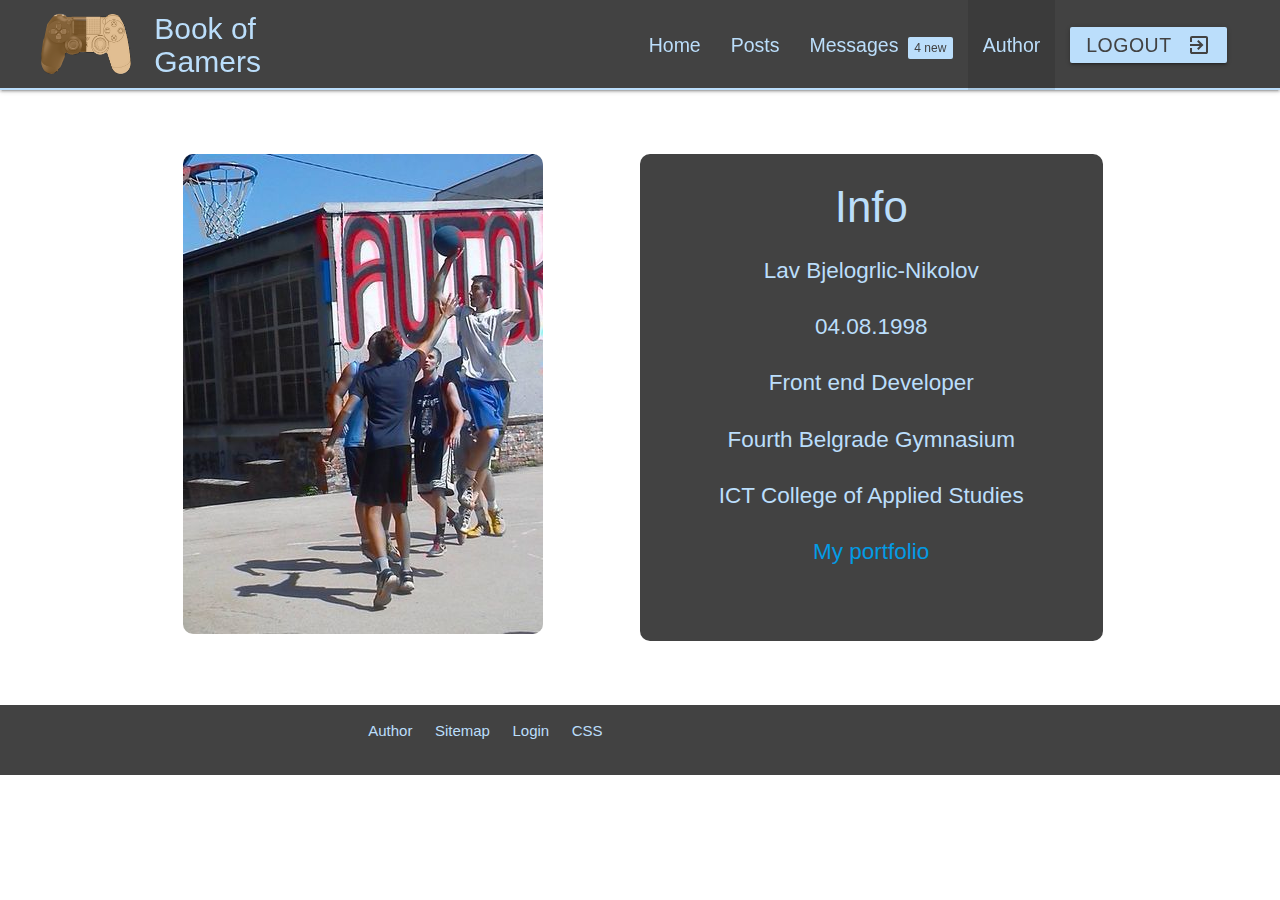
==== author.html @ 8488c378 "first commit" ====
<!DOCTYPE html>
<html lang="en">
<head>
    <meta charset="UTF-8">
    <meta name="description" content="Some information about creator of this website-Lav Bjelogrlic-Nikolov"/>
		<meta name="keywords" content="lav,info,date,frontend,Developer,portfolio,ict,collage"/>
    <meta name="author" content="Lav Bjelogrlić-Nikolov"/>
    <meta name="viewport" content="width=device-width, initial-scale=1.0">
    <meta http-equiv="X-UA-Compatible" content="ie=edge">
    <title>Gamers Book</title>
    <link rel="shortcut icon" href="img/ikonica.ico"/>
    <link href="https://fonts.googleapis.com/icon?family=Material+Icons" rel="stylesheet">
    <link rel="stylesheet" href="https://use.fontawesome.com/releases/v5.8.1/css/all.css" integrity="sha384-50oBUHEmvpQ+1lW4y57PTFmhCaXp0ML5d60M1M7uH2+nqUivzIebhndOJK28anvf" crossorigin="anonymous">
    <link rel="stylesheet" href="https://cdnjs.cloudflare.com/ajax/libs/materialize/1.0.0/css/materialize.min.css">
    <link rel="stylesheet" href="css/bootstrap-grid.min.css" type="text/css"/> 
    <link rel="stylesheet" href="css/main.css" type="text/css"/>

</head>
<body>
  <div class="container-fluid home">
    <div class="row nav">
      <div class="col-lg-12 navbar-fixed">
        <nav class=" nav-wraper  grey darken-3">
          
            <a href="home.html" class="brand-logo flex-nowrap blue-text text-lighten-4 valign-wrapper">
              <object class="valign-wrapper">
                
                  
<?xml version="1.0" encoding="UTF-8" standalone="no"?>
<!DOCTYPE svg PUBLIC "-//W3C//DTD SVG 1.1//EN" "http://www.w3.org/Graphics/SVG/1.1/DTD/svg11.dtd">
<svg version="1.1" xmlns="http://www.w3.org/2000/svg" xmlns:xlink="http://www.w3.org/1999/xlink" preserveAspectRatio="xMidYMid meet" viewBox="34.045244437333004 228.92099580219102 117.54921159621176 87.51663106517483" width="100" height="73.55"><defs><path d="M35.05 232.13L93.06 232.13L93.06 310.51L35.05 310.51L35.05 232.13Z" id="fd5LGIEcg"></path><clipPath id="clipbZCtW644n"><use xlink:href="#fd5LGIEcg" opacity="1"></use></clipPath><path d="M90.58 229.92L148.59 229.92L148.59 313.44L90.58 313.44L90.58 229.92Z" id="b1Bm0oQxFj"></path><clipPath id="clipb7kGh5Sjn"><use xlink:href="#b1Bm0oQxFj" opacity="1"></use></clipPath><path d="M107.89 239.32L107.89 239.61L110.86 239.61L112.41 239.58L113.95 239.61L115.85 238.42L116.44 237.11L119.58 236.4L123.69 236.04L129.15 237.73L128.76 237.73L129.39 238.89L130.34 239.25L135.33 248.28L139.84 265.26L142.69 283.2L143.88 295.67L142.81 299.21L141.15 302.45L139.63 304.24L136.87 305.89L132.12 307.32L129.11 306.98L125.94 305.89L122.38 302.45L120.83 298.76L115.85 283.2L113.95 281.9L111.51 283.32L109.08 284.39L106.47 284.46L103.61 283.8L99.69 281.42L90.58 281.42L90.58 239.25L107.89 239.32Z" id="c2PBWi3JvW"></path><path d="" id="c2bxtYKeys"></path><path d="" id="a8n1susp4I"></path><path d="" id="e6vc48pUgj"></path><path d="" id="b9IKccvv0"></path><path d="M73.26 239.32L73.26 239.61L70.29 239.61L68.74 239.58L67.21 239.25L66 237.73L64.71 237.11L61.57 236.4L57.47 236.04L52 237.73L52.39 237.73L51.76 238.89L50.81 239.25L44.28 248.28L40.62 265.26C40.15 265.3 39.68 266.81 39.2 269.8C38.73 272.79 38.08 277.45 37.27 283.8L37.27 295.67L38.34 299.21L40 302.45L41.52 304.24L44.28 305.89L49.03 307.32L52.04 306.98L55.21 304.24L57.05 304.11L57.47 301.75L60.32 298.76L65.3 286.81L65.3 283.2L67.21 281.9L69.64 283.32L72.08 284.39L74.68 284.46L77.54 283.8L80.94 283.2L83.08 281.42L90.58 281.42L90.58 239.25L73.26 239.32Z" id="h93od0g7K7"></path></defs><g><g><g clip-path="url(#clipbZCtW644n)" opacity="1"><image xlink:href="[data-uri]" x="0" y="0" width="516.59" height="690.69" transform="matrix(0.11231050506568829 0 0 0.11347958128465088 35.045244437333004 232.13316327402146)"></image></g></g><g><g clip-path="url(#clipb7kGh5Sjn)" opacity="1"><image xlink:href="[data-uri]" x="0" y="0" width="786.58" height="1056.97" transform="matrix(0.07376122526410796 0 0 0.07901515712355782 90.57519351576215 229.92099580219102)"></image></g></g><g><use xlink:href="#c2PBWi3JvW" opacity="1" fill="#ffab40" fill-opacity="0.41"></use><g><use xlink:href="#c2PBWi3JvW" opacity="1" fill-opacity="0" stroke="#000000" stroke-width="0" stroke-opacity="1"></use></g></g><g><g><use xlink:href="#c2bxtYKeys" opacity="1" fill-opacity="0" stroke="#000000" stroke-width="1" stroke-opacity="1"></use></g></g><g><g><use xlink:href="#a8n1susp4I" opacity="1" fill-opacity="0" stroke="#000000" stroke-width="1" stroke-opacity="1"></use></g></g><g><g><use xlink:href="#e6vc48pUgj" opacity="1" fill-opacity="0" stroke="#000000" stroke-width="1" stroke-opacity="1"></use></g></g><g><g><use xlink:href="#b9IKccvv0" opacity="1" fill-opacity="0" stroke="#000000" stroke-width="1" stroke-opacity="1"></use></g></g><g><use xlink:href="#h93od0g7K7" opacity="1" fill="#ffab40" fill-opacity="0.41"></use><g><use xlink:href="#h93od0g7K7" opacity="1" fill-opacity="0" stroke="#000000" stroke-width="0" stroke-opacity="1"></use></g></g></g></svg>
              </object>
              <h1>Book of Gamers</h1>
              <a href="#" data-target="mobile-demo" class="sidenav-trigger orange-text text-accent-2"><i class=" material-icons menuicon mt-2">menu</i></a>
            <ul id="nav-mobile" class="right hide-on-med-and-down">
              <li> <a class="blue-text text-lighten-4" href="home.html">Home</a> </li>
              
              <li><a class="blue-text text-lighten-4" href="posts.html">Posts</a></li>
              <li><a class="blue-text text-lighten-4" href="messages.html">Messages <span class="new badge blue lighten-4 grey-text text-darken-3">4</span></a></li>
              <li  class="active"><a class="blue-text text-lighten-4" href="author.html">Author</a> </li>
              <li><a class="waves-effect waves-light btn blue lighten-4 grey-text text-darken-3" href="index.html">Logout <i class="material-icons right">exit_to_app</i></a></li>
            </ul>
          
        </nav>
       
      </div>
      <ul class="sidenav grey darken-2" id="mobile-demo">
          <li class="active"> <a class="blue-text text-lighten-4" href="home.html">Home</a> </li>
          
          <li><a class="blue-text text-lighten-4" href="posts.html">Posts</a></li>
          <li><a class="blue-text text-lighten-4" href="messages.html">Messages <span class="new badge blue lighten-4 grey-text text-darken-3">4</span></a></li>
          <li><a class="blue-text text-lighten-4" href="author.html">Author</a> </li>
          <li><a class="waves-effect waves-light btn blue lighten-4 grey-text text-darken-3" href="index.html">Logout <i class="material-icons right">exit_to_app</i></a></li>
        </ul>
      </div>
    </div>
    <div class="container" id="main">
      <div class="row align-content-around mb-5">
        <div class="col-lg-6 col-sm-12 center">
          <img class=" border-radius responsive-img" src="img/ja.jpeg" alt="slika mene"/>
        </div>
        <div class="col-lg-5 col-sm-12 center grey darken-3 border-radius">
          <h3 class="blue-text text-lighten-4">Info</h3>
          <p class="blue-text text-lighten-4 info">Lav Bjelogrlic-Nikolov</p>
          <p class="blue-text text-lighten-4 info">04.08.1998</p>
          <p class="blue-text text-lighten-4 info">Front end Developer</p>
          <p class="blue-text text-lighten-4 info">Fourth Belgrade Gymnasium</p>
          <p class="blue-text text-lighten-4 info ">ICT College of Applied Studies</p>
          <p class="blue-text text-lighten-4 info mb-3"><a href="https://lavic33.github.io/LavBjelogrlic/" target="blank">My portfolio</a></p>
          
          <a href="https://www.facebook.com/" class="blue-text text-lighten-4 ikonica mr-3"> <i class="fab fa-facebook-square"></i></a>
          <a href="https://twitter.com/?lang=sr" class="blue-text text-lighten-4 ikonica mr-3"> <i class="fab fa-twitter-square"></i></a>
          <a href="https://github.com/Lavic33" class="blue-text text-lighten-4 ikonica mr-3"> <i class="fab fa-github-square"></i></a>
          <a href="https://www.linkedin.com/feed/" class="blue-text text-lighten-4 ikonica mr-3"> <i class="fab fa-linkedin"></i></a>
          
        </div>
        <div class="col-lg-4 col-sm-12">
          
        </div>
      </div>
      
    </div>
    <div class="container-fluid home ">
        <div class="row footer">
           <div class="col-lg-12">
             
              <div class="row grey darken-3">
                <div class="col-lg-6   py-3 justify-content-center">
                  <a class="blue-text text-lighten-4 right mr-4"  target="blank" href="css/main.scss">CSS</a>
                  <a class="blue-text text-lighten-4 right mr-4" href="index.html">Login</a>
                  <a class="blue-text text-lighten-4 right mr-4" href="sitemap.xml">Sitemap</a>
                  <a class="blue-text text-lighten-4 right mr-4" href="author.html">Author</a>
                </div>
                <div class="col-lg-6  py-3">
                  <a href="https://www.facebook.com/" target="blank" class="blue-text text-lighten-4"> <i class="fab fa-facebook-square"></i></a>
                  <a href="https://twitter.com/?lang=sr" target="blank" class="blue-text text-lighten-4"> <i class="fab fa-twitter-square"></i></a>
                  <a href="https://github.com/Lavic33" target="blank" class="blue-text text-lighten-4"> <i class="fab fa-github-square"></i></a>
                  <a href="https://www.linkedin.com/feed/"  target="blank" class="blue-text text-lighten-4"> <i class="fab fa-linkedin"></i></a>
                </div>
              </div>
                    
           </div>
          </div>
        </div>
  
 









  

    <script src="https://code.jquery.com/jquery-3.3.1.slim.min.js" integrity="sha384-q8i/X+965DzO0rT7abK41JStQIAqVgRVzpbzo5smXKp4YfRvH+8abtTE1Pi6jizo" crossorigin="anonymous"></script>
    <script src="https://cdnjs.cloudflare.com/ajax/libs/popper.js/1.14.7/umd/popper.min.js" integrity="sha384-UO2eT0CpHqdSJQ6hJty5KVphtPhzWj9WO1clHTMGa3JDZwrnQq4sF86dIHNDz0W1" crossorigin="anonymous"></script>
    <script src="https://stackpath.bootstrapcdn.com/bootstrap/4.3.1/js/bootstrap.min.js" integrity="sha384-JjSmVgyd0p3pXB1rRibZUAYoIIy6OrQ6VrjIEaFf/nJGzIxFDsf4x0xIM+B07jRM" crossorigin="anonymous"></script>
    <script src="js/bootstrap.min.js"></script>
  <script src="https://code.jquery.com/jquery-3.4.1.min.js">
  </script>
  <script src="https://cdnjs.cloudflare.com/ajax/libs/materialize/1.0.0/js/materialize.min.js"></script>
  <script src="js/main.js">
  </script>
</body>
</html>
---- css/main.css ----
html {
  height: 100%;
  margin: 0;
  overflow-x: hidden; }
  html a {
    text-decoration: none !important; }
  html .menuicon {
    font-size: 4rem !important; }
  html .row {
    margin: 0px !important; }
  html body {
    height: 100%; }
    html body .container-fluid {
      height: 100% !important; }
      html body .container-fluid .row {
        margin-bottom: 0 !important; }
        html body .container-fluid .row #joystick {
          width: 30%;
          position: absolute;
          margin-left: auto;
          margin-right: auto;
          left: 0;
          right: 0;
          top: 20%; }
          html body .container-fluid .row #joystick svg {
            width: 100%; }
        html body .container-fluid .row .col.left {
          height: 100% !important; }
        html body .container-fluid .row .col.right {
          height: 100% !important; }
          html body .container-fluid .row .col.right form {
            font-size: 1.1rem !important; }
      html body .container-fluid .main {
        height: 70% !important;
        margin-bottom: 0; }
        html body .container-fluid .main button {
          font-size: 1.1rem; }
      html body .container-fluid .footer {
        height: 5% !important; }
        html body .container-fluid .footer .left a {
          padding-left: 5%;
          font-size: 1.2rem; }
        html body .container-fluid .footer i {
          font-size: 1.8rem;
          padding-right: 5%; }

.row.naslov {
  height: 25% !important; }
  .row.naslov .greyborder {
    border-bottom: 1px solid black; }
  .row.naslov .blueborder {
    border-bottom: 1px solid #BBDEFB; }

.textarea {
  color: #BBDEFB !important; }

.input-field textarea:focus + label {
  color: #2196f3 !important; }

.input-field input[type=text]:focus {
  border-bottom: 2px solid #BBDEFB !important;
  box-shadow: 0 1px 0 0 #000; }

.input-field input[type=text]:focus + label {
  color: #BBDEFB !important; }

.input-field input[type=password]:focus {
  border-bottom: 2px solid #BBDEFB !important;
  box-shadow: 0 1px 0 0 #000; }

.input-field input[type=password]:focus + label {
  color: #BBDEFB !important; }

.input-field input[type=text] {
  color: #BBDEFB;
  font-size: 1.1rem; }

.input-field input[type=password] {
  color: #BBDEFB;
  font-size: 1.1rem; }

.input-field input[type=email]:focus {
  border-bottom: 2px solid #BBDEFB !important;
  box-shadow: 0 1px 0 0 #000; }

.input-field input[type=email]:focus + label {
  color: #BBDEFB !important; }

.input-field input[type=email] {
  color: #BBDEFB;
  font-size: 1.1rem; }

ul.dropdown-content.select-dropdown li span {
  color: #424242;
  /* no need for !important :) */ }

label .active {
  color: #BBDEFB !important; }

#main {
  margin-top: 90px !important; }

input[type="radio"]:checked + span:after,
input[type="radio"].with-gap:checked + span:before,
input[type="radio"].with-gap:checked + span:after {
  border: 2px solid #BBDEFB; }

input[type="radio"]:checked + span:after,
input[type="radio"].with-gap:checked + span:after {
  background-color: #BBDEFB; }

i.material-icons.prefix.active {
  color: #BBDEFB; }

.container-fluid.home {
  height: auto !important;
  margin: 0;
  padding: 0; }
  .container-fluid.home .row {
    padding: 0;
    margin: 0; }
    .container-fluid.home .row nav {
      border-bottom: #BBDEFB 2px solid; }
    .container-fluid.home .row .col-lg-12 {
      margin: 0;
      padding: 0;
      width: 99%; }
    .container-fluid.home .row nav {
      padding: 0% 3%;
      height: 90px;
      line-height: 90px; }
      .container-fluid.home .row nav object {
        z-index: 10; }
      .container-fluid.home .row nav a {
        font-size: 1.3rem !important; }
      .container-fluid.home .row nav h1 {
        margin: 0;
        padding: 0% 5%;
        font-size: 2rem; }
      .container-fluid.home .row nav .brand-logo {
        display: flex;
        height: 90px; }

.container {
  margin-bottom: 5%; }
  .container .breadcrumbs {
    border-radius: 10px;
    height: 60px;
    line-height: 60px; }
  .container .howto {
    border-radius: 10px !important; }
    .container .howto .border-radius {
      border-radius: 10px !important; }
    .container .howto .col-lg-5 {
      padding: 0; }
      .container .howto .col-lg-5 .frame {
        width: 100%;
        border-radius: 10px !important;
        border-right: 3px solid #ffab40; }
      .container .howto .col-lg-5 img {
        width: 100%; }
    .container .howto .col-lg-7 {
      font-size: 1.6rem; }

.carousel.carousel-slider .carousel-item p {
  font-size: 1.6rem; }

.carousel.carousel-slider .carousel-item h2 {
  font-size: 2.5rem; }

.carousel.carousel-slider .carousel-item {
  height: auto; }

.modal {
  height: auto !important;
  width: auto !important; }

.nav-pills .nav-link.active, .nav-pills .show > .nav-link {
  background-color: #424242;
  color: #BBDEFB; }

.nav-pills .nav-link {
  color: #424242; }

#textareamess {
  color: #BBDEFB !important; }

.container .row.naslov i {
  font-size: 3rem !important; }

.width {
  width: 80% !important;
  margin-right: 0 !important; }

.nav-pills .nav-link {
  height: 100px; }

.footer {
  height: 5% !important; }
  .footer .left a {
    padding-left: 5%;
    font-size: 1.2rem; }
  .footer i {
    font-size: 1.8rem;
    padding-right: 5%; }

.posts .nav-link {
  color: #ffab40;
  background-color: #424242;
  border-right: 1px solid #ffab40 !important;
  border-left: 1px solid #ffab40 !important; }
  .posts .nav-link a:hover {
    text-decoration: none !important; }
.posts .nav-item.type {
  width: 50%; }

.nav-tabs .nav-item.show .nav-link, .nav-tabs .nav-link.active {
  color: #424242 !important;
  background-color: #ffab40 !important; }

.list-group-item {
  border-top: #BBDEFB 1px solid !important;
  border-bottom: #BBDEFB 1px solid !important; }

.border-radius {
  border-radius: 10px !important; }

.ikonica {
  font-size: 2rem; }

.info {
  font-size: 1.5rem; }

@media only screen and (max-width: 1032px) {
  .container-fluid.home .row nav h1 {
    font-size: 1.6rem !important; } }
@media only screen and (max-width: 992px) {
  .container-fluid.home .row nav h1 {
    font-size: 2rem !important; } }
@media only screen and (max-width: 680px) {
  .container-fluid.home .row nav h1 {
    font-size: 1.8rem !important; }

  .carousel.carousel-slider .carousel-item p {
    font-size: 1.4rem !important; } }
@media only screen and (max-width: 407px) {
  .carousel.carousel-slider .carousel-item p {
    font-size: 1.2rem !important; } }

/*# sourceMappingURL=main.css.map */
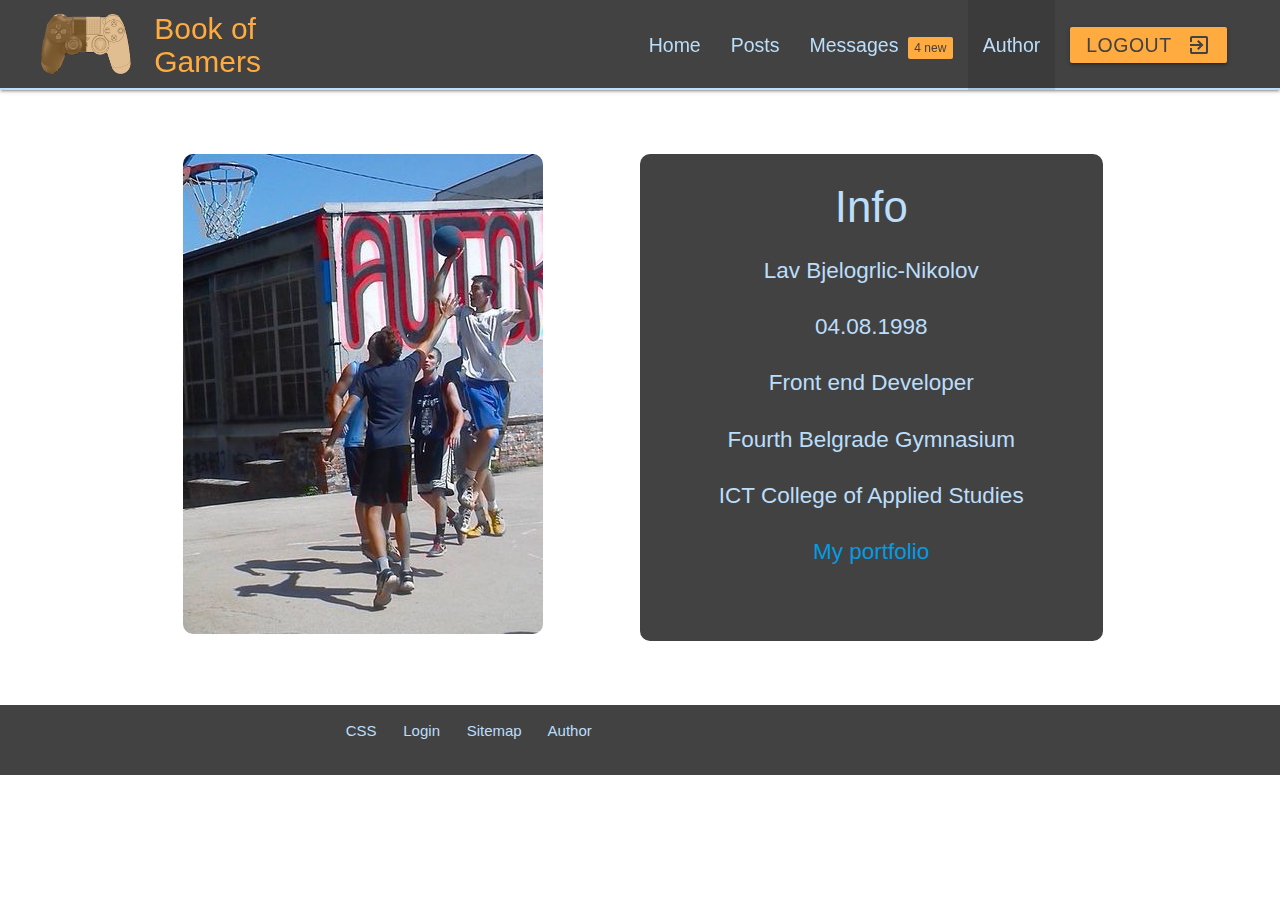
==== commit 338cddff: "secound commit" ====
--- a/author.html
+++ b/author.html
@@ -13,7 +13,7 @@
     <link rel="stylesheet" href="https://use.fontawesome.com/releases/v5.8.1/css/all.css" integrity="sha384-50oBUHEmvpQ+1lW4y57PTFmhCaXp0ML5d60M1M7uH2+nqUivzIebhndOJK28anvf" crossorigin="anonymous">
     <link rel="stylesheet" href="https://cdnjs.cloudflare.com/ajax/libs/materialize/1.0.0/css/materialize.min.css">
     <link rel="stylesheet" href="css/bootstrap-grid.min.css" type="text/css"/> 
-    <link rel="stylesheet" href="css/main.css" type="text/css"/>
+    <link rel="stylesheet" href="css/main.min.css" type="text/css"/>
 
 </head>
 <body>
@@ -30,15 +30,15 @@
 <!DOCTYPE svg PUBLIC "-//W3C//DTD SVG 1.1//EN" "http://www.w3.org/Graphics/SVG/1.1/DTD/svg11.dtd">
 <svg version="1.1" xmlns="http://www.w3.org/2000/svg" xmlns:xlink="http://www.w3.org/1999/xlink" preserveAspectRatio="xMidYMid meet" viewBox="34.045244437333004 228.92099580219102 117.54921159621176 87.51663106517483" width="100" height="73.55"><defs><path d="M35.05 232.13L93.06 232.13L93.06 310.51L35.05 310.51L35.05 232.13Z" id="fd5LGIEcg"></path><clipPath id="clipbZCtW644n"><use xlink:href="#fd5LGIEcg" opacity="1"></use></clipPath><path d="M90.58 229.92L148.59 229.92L148.59 313.44L90.58 313.44L90.58 229.92Z" id="b1Bm0oQxFj"></path><clipPath id="clipb7kGh5Sjn"><use xlink:href="#b1Bm0oQxFj" opacity="1"></use></clipPath><path d="M107.89 239.32L107.89 239.61L110.86 239.61L112.41 239.58L113.95 239.61L115.85 238.42L116.44 237.11L119.58 236.4L123.69 236.04L129.15 237.73L128.76 237.73L129.39 238.89L130.34 239.25L135.33 248.28L139.84 265.26L142.69 283.2L143.88 295.67L142.81 299.21L141.15 302.45L139.63 304.24L136.87 305.89L132.12 307.32L129.11 306.98L125.94 305.89L122.38 302.45L120.83 298.76L115.85 283.2L113.95 281.9L111.51 283.32L109.08 284.39L106.47 284.46L103.61 283.8L99.69 281.42L90.58 281.42L90.58 239.25L107.89 239.32Z" id="c2PBWi3JvW"></path><path d="" id="c2bxtYKeys"></path><path d="" id="a8n1susp4I"></path><path d="" id="e6vc48pUgj"></path><path d="" id="b9IKccvv0"></path><path d="M73.26 239.32L73.26 239.61L70.29 239.61L68.74 239.58L67.21 239.25L66 237.73L64.71 237.11L61.57 236.4L57.47 236.04L52 237.73L52.39 237.73L51.76 238.89L50.81 239.25L44.28 248.28L40.62 265.26C40.15 265.3 39.68 266.81 39.2 269.8C38.73 272.79 38.08 277.45 37.27 283.8L37.27 295.67L38.34 299.21L40 302.45L41.52 304.24L44.28 305.89L49.03 307.32L52.04 306.98L55.21 304.24L57.05 304.11L57.47 301.75L60.32 298.76L65.3 286.81L65.3 283.2L67.21 281.9L69.64 283.32L72.08 284.39L74.68 284.46L77.54 283.8L80.94 283.2L83.08 281.42L90.58 281.42L90.58 239.25L73.26 239.32Z" id="h93od0g7K7"></path></defs><g><g><g clip-path="url(#clipbZCtW644n)" opacity="1"><image xlink:href="[data-uri]" x="0" y="0" width="516.59" height="690.69" transform="matrix(0.11231050506568829 0 0 0.11347958128465088 35.045244437333004 232.13316327402146)"></image></g></g><g><g clip-path="url(#clipb7kGh5Sjn)" opacity="1"><image xlink:href="[data-uri]" x="0" y="0" width="786.58" height="1056.97" transform="matrix(0.07376122526410796 0 0 0.07901515712355782 90.57519351576215 229.92099580219102)"></image></g></g><g><use xlink:href="#c2PBWi3JvW" opacity="1" fill="#ffab40" fill-opacity="0.41"></use><g><use xlink:href="#c2PBWi3JvW" opacity="1" fill-opacity="0" stroke="#000000" stroke-width="0" stroke-opacity="1"></use></g></g><g><g><use xlink:href="#c2bxtYKeys" opacity="1" fill-opacity="0" stroke="#000000" stroke-width="1" stroke-opacity="1"></use></g></g><g><g><use xlink:href="#a8n1susp4I" opacity="1" fill-opacity="0" stroke="#000000" stroke-width="1" stroke-opacity="1"></use></g></g><g><g><use xlink:href="#e6vc48pUgj" opacity="1" fill-opacity="0" stroke="#000000" stroke-width="1" stroke-opacity="1"></use></g></g><g><g><use xlink:href="#b9IKccvv0" opacity="1" fill-opacity="0" stroke="#000000" stroke-width="1" stroke-opacity="1"></use></g></g><g><use xlink:href="#h93od0g7K7" opacity="1" fill="#ffab40" fill-opacity="0.41"></use><g><use xlink:href="#h93od0g7K7" opacity="1" fill-opacity="0" stroke="#000000" stroke-width="0" stroke-opacity="1"></use></g></g></g></svg>
               </object>
-              <h1>Book of Gamers</h1>
+              <h1 class="orange-text text-accent-2 hide-on-small-only	">Book of Gamers</h1>
               <a href="#" data-target="mobile-demo" class="sidenav-trigger orange-text text-accent-2"><i class=" material-icons menuicon mt-2">menu</i></a>
             <ul id="nav-mobile" class="right hide-on-med-and-down">
               <li> <a class="blue-text text-lighten-4" href="home.html">Home</a> </li>
               
               <li><a class="blue-text text-lighten-4" href="posts.html">Posts</a></li>
-              <li><a class="blue-text text-lighten-4" href="messages.html">Messages <span class="new badge blue lighten-4 grey-text text-darken-3">4</span></a></li>
+              <li><a class="blue-text text-lighten-4" href="messages.html">Messages <span class="new badge orange accent-2 grey-text text-darken-3">4</span></a></li>
               <li  class="active"><a class="blue-text text-lighten-4" href="author.html">Author</a> </li>
-              <li><a class="waves-effect waves-light btn blue lighten-4 grey-text text-darken-3" href="index.html">Logout <i class="material-icons right">exit_to_app</i></a></li>
+              <li><a class="waves-effect waves-light btn orange accent-2  grey-text text-darken-3" href="index.html">Logout <i class="material-icons right">exit_to_app</i></a></li>
             </ul>
           
         </nav>
@@ -82,25 +82,25 @@
     </div>
     <div class="container-fluid home ">
         <div class="row footer">
-           <div class="col-lg-12">
-             
-              <div class="row grey darken-3">
-                <div class="col-lg-6   py-3 justify-content-center">
-                  <a class="blue-text text-lighten-4 right mr-4"  target="blank" href="css/main.scss">CSS</a>
-                  <a class="blue-text text-lighten-4 right mr-4" href="index.html">Login</a>
-                  <a class="blue-text text-lighten-4 right mr-4" href="sitemap.xml">Sitemap</a>
-                  <a class="blue-text text-lighten-4 right mr-4" href="author.html">Author</a>
-                </div>
-                <div class="col-lg-6  py-3">
-                  <a href="https://www.facebook.com/" target="blank" class="blue-text text-lighten-4"> <i class="fab fa-facebook-square"></i></a>
-                  <a href="https://twitter.com/?lang=sr" target="blank" class="blue-text text-lighten-4"> <i class="fab fa-twitter-square"></i></a>
-                  <a href="https://github.com/Lavic33" target="blank" class="blue-text text-lighten-4"> <i class="fab fa-github-square"></i></a>
-                  <a href="https://www.linkedin.com/feed/"  target="blank" class="blue-text text-lighten-4"> <i class="fab fa-linkedin"></i></a>
-                </div>
-              </div>
-                    
+            <div class="col-lg-12">
+              
+               <div class="row grey darken-3 center">
+                 <div class="offset-lg-3 col-lg-3 py-3">
+                   <a class="blue-text text-lighten-4  mr-4"  target="blank" href="css/main.scss">CSS</a>
+                     <a class="blue-text text-lighten-4  mr-4" href="index.html">Login</a>
+                     <a class="blue-text text-lighten-4  mr-4" href="sitemap.xml">Sitemap</a>
+                     <a class="blue-text text-lighten-4  mr-4" href="author.html">Author</a>
+                 </div>
+                 <div class="col-lg-3 col-sm-12  py-3">
+                   <a href="https://www.facebook.com/" target="blank" class="blue-text text-lighten-4"> <i class="fab fa-facebook-square"></i></a>
+                   <a href="https://twitter.com/?lang=sr" target="blank" class="blue-text text-lighten-4"> <i class="fab fa-twitter-square"></i></a>
+                   <a href="https://github.com/Lavic33" target="blank" class="blue-text text-lighten-4"> <i class="fab fa-github-square"></i></a>
+                   <a href="https://www.linkedin.com/feed/"  target="blank" class="blue-text text-lighten-4"> <i class="fab fa-linkedin"></i></a>
+                 </div>
+               </div>
+                     
+            </div>
            </div>
-          </div>
         </div>
   
  
--- a/css/main.min.css
+++ b/css/main.min.css
@@ -0,0 +1 @@
+html{height:100%;margin:0;overflow-x:hidden}html a{text-decoration:none!important}html .menuicon{font-size:4rem!important}html .row{margin:0!important}html body{height:100%}html body .container-fluid{height:100%!important}html body .container-fluid .row{margin-bottom:0!important}html body .container-fluid .row .joystickresp svg{position:absolute;margin-left:auto;margin-right:auto;left:0;right:0}html body .container-fluid .row #joystick{width:30%;position:absolute;margin-left:auto;margin-right:auto;left:0;right:0;top:20%}html body .container-fluid .row #joystick svg{width:100%;margin-left:auto!important}html body .container-fluid .row .col.left{height:100%!important}html body .container-fluid .row .col.right{height:100%!important}html body .container-fluid .row .col.right form{font-size:1.1rem!important}html body .container-fluid .main{height:70%!important;margin-bottom:0}html body .container-fluid .main button{font-size:1.1rem}html body .container-fluid .footer{height:5%!important}html body .container-fluid .footer .left a{padding-left:5%;font-size:1.2rem}html body .container-fluid .footer i{font-size:1.8rem;padding-right:5%}.row.naslov{height:25%!important}.row.naslov .greyborder{border-bottom:1px solid #000}.row.naslov .blueborder{border-bottom:1px solid #bbdefb}.textarea{color:#bbdefb!important}.input-field textarea:focus+label{color:#2196f3!important}.input-field input[type=text]:focus{border-bottom:2px solid #bbdefb!important;box-shadow:0 1px 0 0 #000}.input-field input[type=text]:focus+label{color:#bbdefb!important}.input-field input[type=password]:focus{border-bottom:2px solid #bbdefb!important;box-shadow:0 1px 0 0 #000}.input-field input[type=password]:focus+label{color:#bbdefb!important}.input-field input[type=text]{color:#bbdefb;font-size:1.1rem}.input-field input[type=password]{color:#bbdefb;font-size:1.1rem}.input-field input[type=email]:focus{border-bottom:2px solid #bbdefb!important;box-shadow:0 1px 0 0 #000}.input-field input[type=email]:focus+label{color:#bbdefb!important}.input-field input[type=email]{color:#bbdefb;font-size:1.1rem}ul.dropdown-content.select-dropdown li span{color:#424242}label .active{color:#bbdefb!important}#main{margin-top:90px!important}input[type=radio].with-gap:checked+span:after,input[type=radio].with-gap:checked+span:before,input[type=radio]:checked+span:after{border:2px solid #bbdefb}input[type=radio].with-gap:checked+span:after,input[type=radio]:checked+span:after{background-color:#bbdefb}i.material-icons.prefix.active{color:#bbdefb}.container-fluid.home{height:auto!important;margin:0;padding:0}.container-fluid.home .row{padding:0;margin:0}.container-fluid.home .row nav{border-bottom:#bbdefb 2px solid}.container-fluid.home .row .col-lg-12{margin:0;padding:0;width:99%}.container-fluid.home .row nav{padding:0 3%;height:90px;line-height:90px}.container-fluid.home .row nav object{z-index:10}.container-fluid.home .row nav a{font-size:1.3rem!important}.container-fluid.home .row nav h1{margin:0;padding:0 5%;font-size:2rem}.container-fluid.home .row nav .brand-logo{display:flex;height:90px}.container{margin-bottom:5%}.container .breadcrumbs{border-radius:10px;height:60px;line-height:60px}.container .howto{border-radius:10px!important}.container .howto .border-radius{border-radius:10px!important}.container .howto .col-lg-5{padding:0}.container .howto .col-lg-5 .frame{width:100%;border-radius:10px!important;border-right:3px solid #ffab40}.container .howto .col-lg-5 img{width:100%}.container .howto .col-lg-7{font-size:1.6rem}.carousel.carousel-slider .carousel-item p{font-size:1.6rem}.carousel.carousel-slider .carousel-item h2{font-size:2.5rem}.carousel.carousel-slider .carousel-item{height:auto}.modal{height:auto!important;width:auto!important}.nav-pills .nav-link.active,.nav-pills .show>.nav-link{background-color:#424242;color:#bbdefb}.nav-pills .nav-link{color:#424242}#textareamess{color:#bbdefb!important}.container .row.naslov i{font-size:3rem!important}.width{width:80%!important;margin-right:0!important}.nav-pills .nav-link{height:100px}.footer{height:5%!important}.footer .left a{padding-left:5%;font-size:1.2rem}.footer i{font-size:1.8rem;padding-right:5%}.posts .nav-link{color:#ffab40;background-color:#424242;border-right:1px solid #ffab40!important;border-left:1px solid #ffab40!important}.posts .nav-link a:hover{text-decoration:none!important}.posts .nav-item.type{width:50%}.nav-tabs .nav-item.show .nav-link,.nav-tabs .nav-link.active{color:#424242!important;background-color:#ffab40!important}.list-group-item{border-top:#bbdefb 1px solid!important;border-bottom:#bbdefb 1px solid!important}.border-radius{border-radius:10px!important}.ikonica{font-size:2rem}.info{font-size:1.5rem}@media only screen and (max-width:1032px){.container-fluid.home .row nav h1{font-size:1.6rem!important}}@media only screen and (max-width:992px){.container-fluid.home .row nav h1{font-size:2rem!important}html body .container-fluid .row .col.left{width:50%}.resph2{font-size:2.7rem!important}.naslov{font-size:3rem!important}}@media only screen and (max-width:813px){.resph2{font-size:2.4rem!important}}@media only screen and (max-width:769px){.col-lg-3 .col-md-5 .mt-5{display:flex;margin:0 auto!important}.kartica{margin:0 auto!important}}@media only screen and (max-width:680px){.container-fluid.home .row nav h1{font-size:1.8rem!important}.carousel.carousel-slider .carousel-item p{font-size:1.4rem!important}}@media only screen and (max-width:602px){html body .container-fluid .row .col.left{width:100%}html body .container-fluid .row .col.right form{margin:0 auto!important}.naslov{font-size:2.5rem!important}html body .container-fluid .row .col.left{height:300px!important}}@media only screen and (max-width:500px){.naslov{font-size:2.2rem!important}}@media only screen and (max-width:445px){.naslov{font-size:1.9rem!important}}@media only screen and (max-width:407px){.carousel.carousel-slider .carousel-item p{font-size:1.2rem!important}.naslov{font-size:1.7rem!important}}